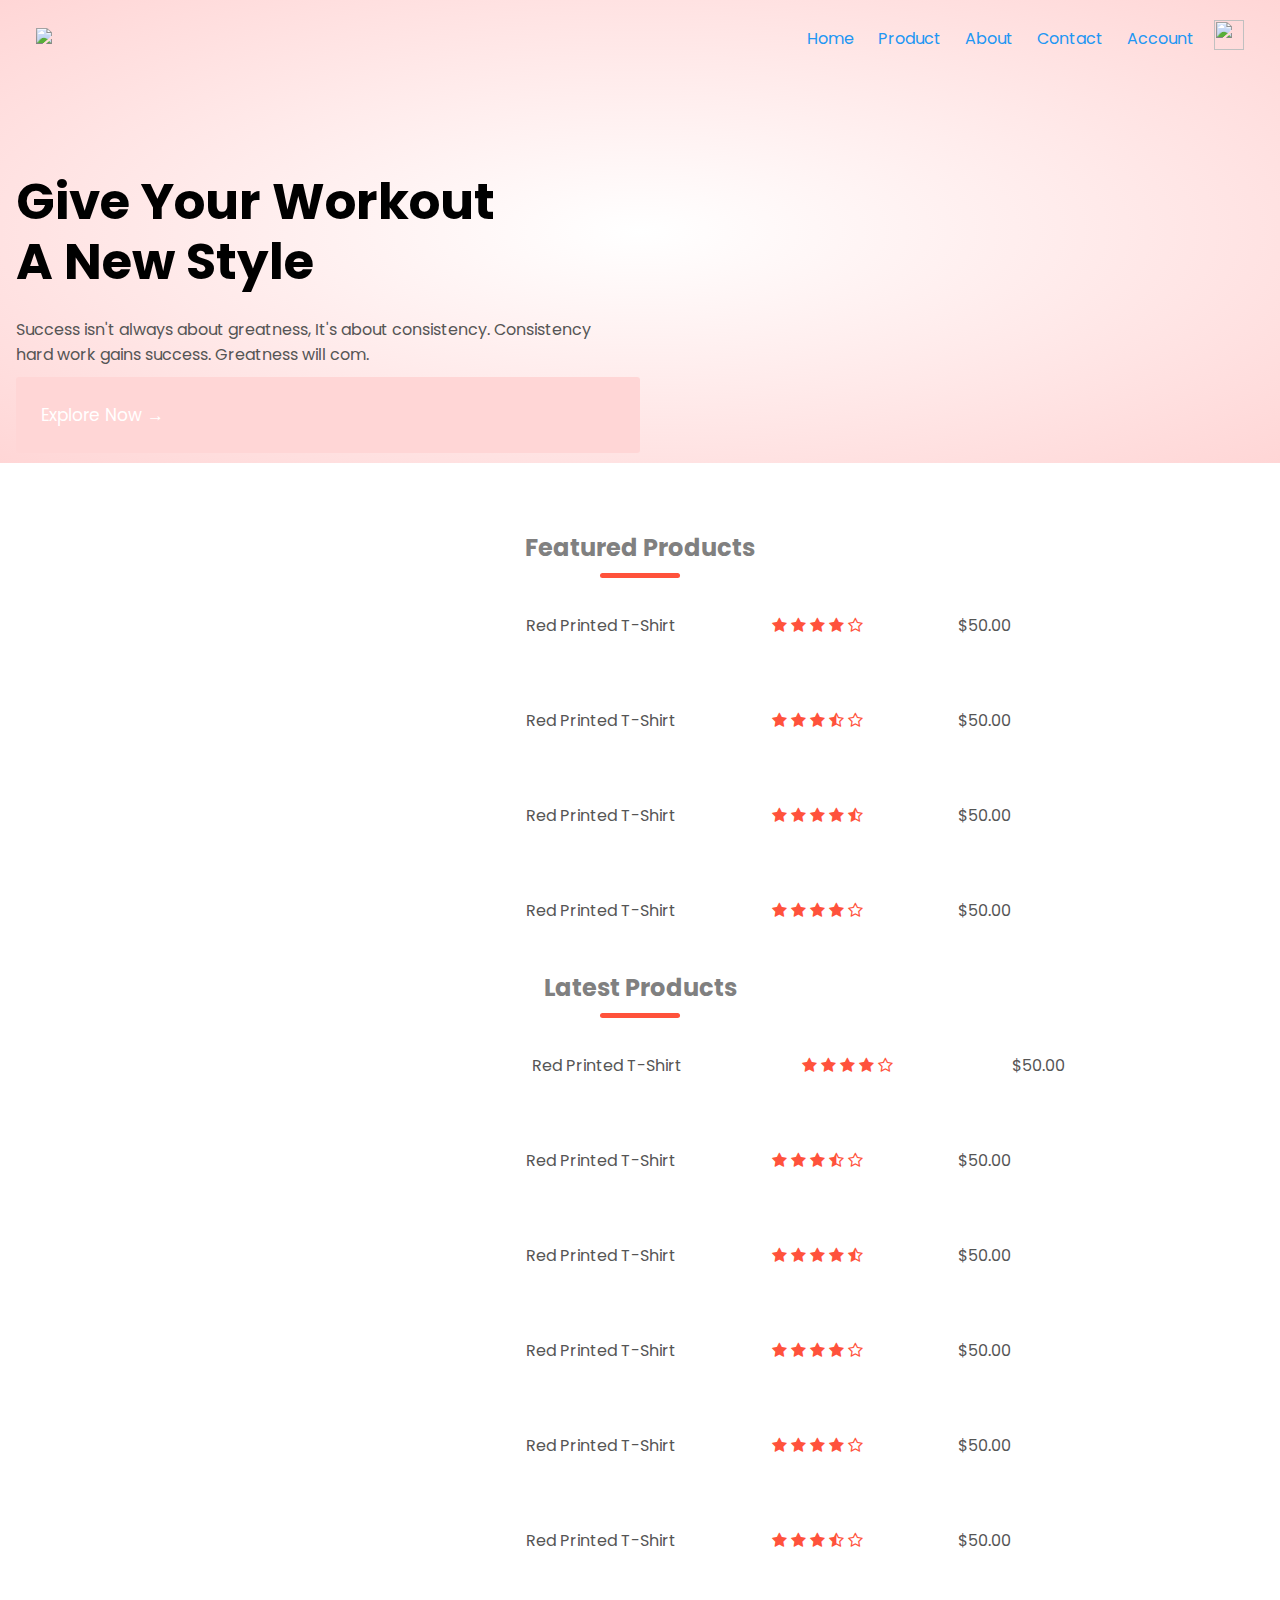
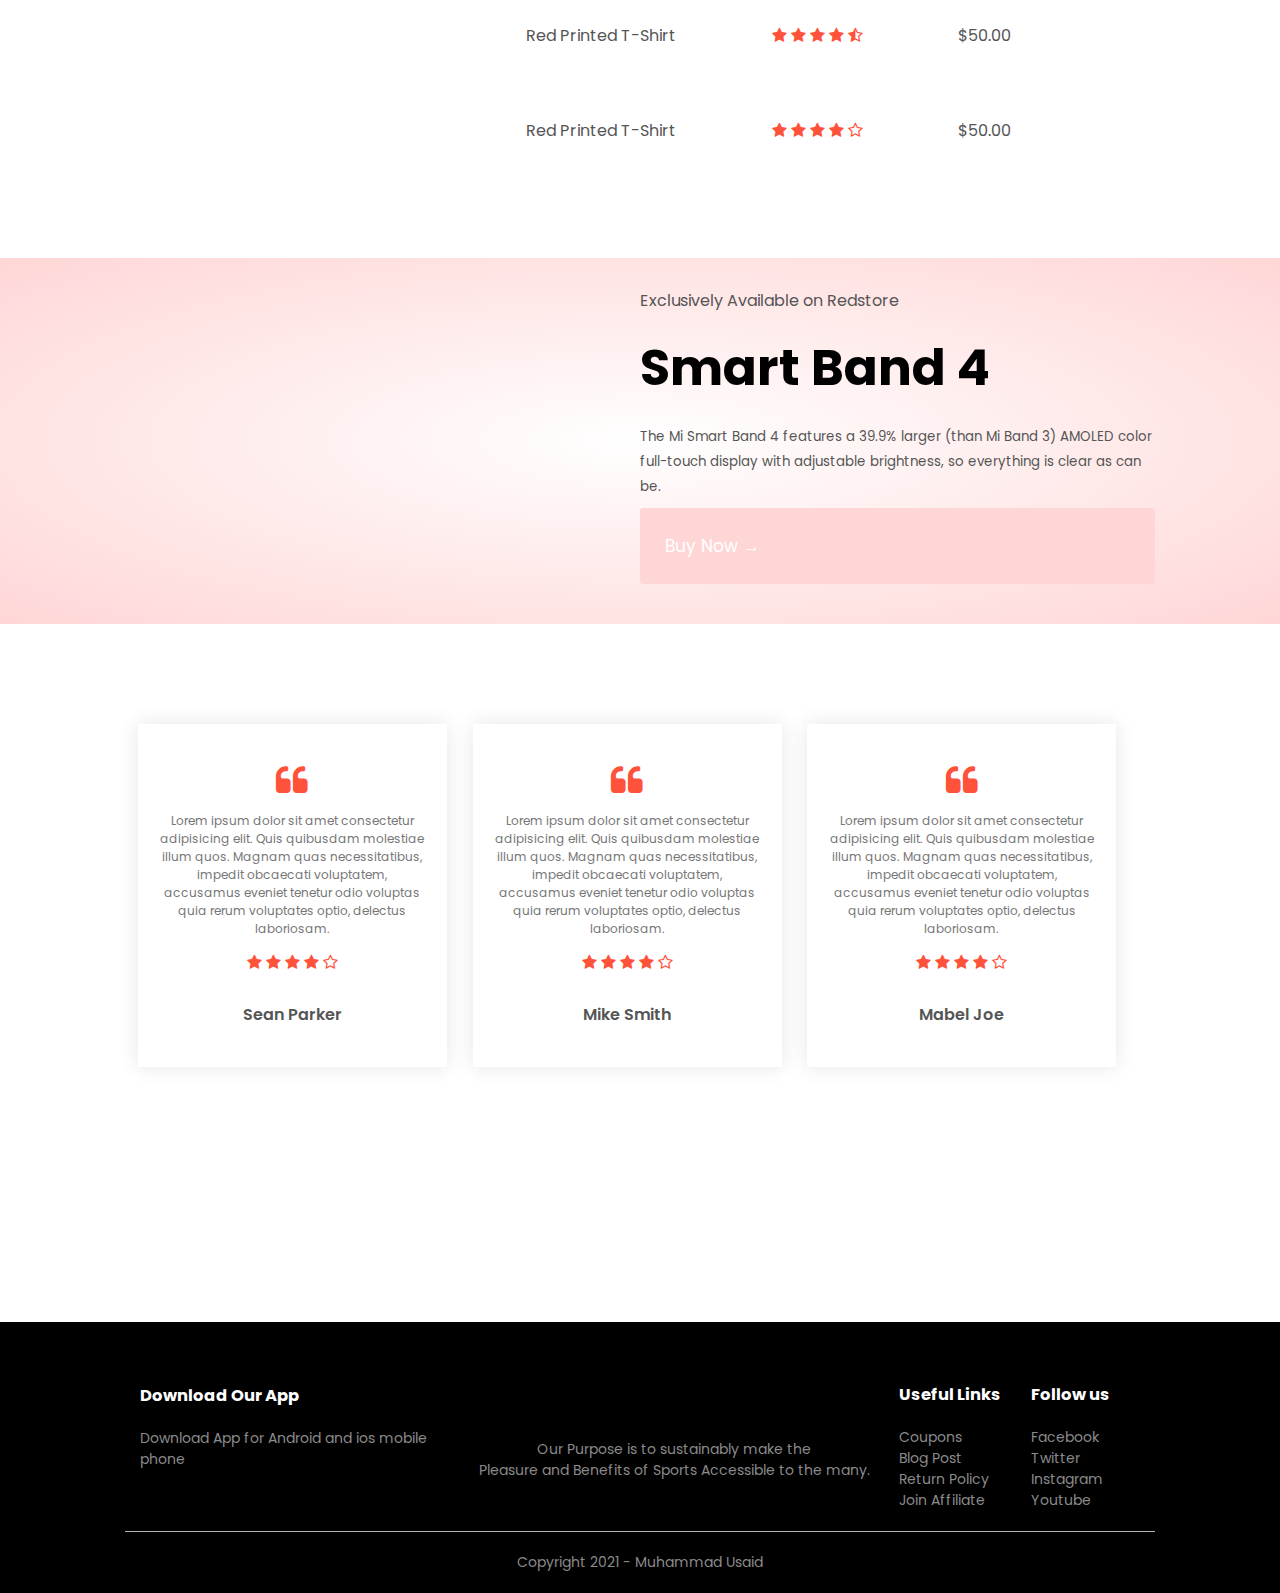
==== index.html @ 4c061040 "Add files via upload" ====
<!DOCTYPE html>
<html lang="en">
<head>
    <meta charset="UTF-8">
    <meta name="viewport" content="width=device-width, initial-scale=1.0">
    <title>RedStore</title>
    <link rel="stylesheet" href="style.css">
    <link rel="preconnect" href="https://fonts.gstatic.com">
    <link href="https://fonts.googleapis.com/css2?family=Poppins:wght@300;400;500;600;700&display=swap" rel="stylesheet">
    <link rel="stylesheet" href="https://stackpath.bootstrapcdn.com/font-awesome/4.7.0/css/font-awesome.min.css">


</head>
<body>
    <div class="header">
    <div class="container">
    <div class="navbar">
        <div class="logo">
            <a href="index.html"><img src="images/logo.png" width="125px"></a>
        </div>
        <nav>
            <ul id="MenuItems"> 
                <li><a href="index.html">Home</a></li>
                <li><a href="products.html">Product</a></li>
                <li><a href="about.html">About</a></li>
                <li><a href="contact.html">Contact</a></li>
                <li><a href="accounts.html">Account</a></li>
            </ul>
        </nav>
        <a href="cart.html"><img src="images/cart.png" width="30px" height="30px" alt=""></a>
        <img src="images/menu.png" class="menu" onclick="menutoggle()">
    </div>
    <div class="row">
        <div class="col-2">
            <h1>Give Your Workout <br> A New Style</h1>
            <p>Success isn't always about greatness, It's about consistency. Consistency <br> hard work gains success. Greatness will com.</p>
            <a href="" class="btn"> Explore Now &#8594;</a>
        </div>
        <div class="col-2">
            <img class="img1" src="images/image1.png" alt="">
        </div>
    </div>
    </div>
    </div>
    <!-- featured categories -->
    <div class="categories">
        <div class="small-container">
        <div class="row">
            <div class="col-3"><img src="images/category-1.jpg" alt=""></div>
            <div class="col-3"><img src="images/category-2.jpg" alt=""></div>
            <div class="col-3"><img src="images/category-3.jpg" alt=""></div>
        </div>
    </div>
    </div>
    <!-- featured products -->
    <div class="small-container">
        <h2 class="title">Featured Products</h2>
        <div class="products">
        <div class="row">
            <div class="col-4"><img src="images/product-1.jpg" alt=""></div>
            <h4>Red Printed T-Shirt</h4>
            <div class="rating">
                <i class="fa fa-star"></i>
                <i class="fa fa-star"></i>
                <i class="fa fa-star"></i>
                <i class="fa fa-star"></i>
                <i class="fa fa-star-o"></i>
            </div>
            <p>$50.00</p>
        </div>
        <div class="row">
            <div class="col-4"><img src="images/product-2.jpg" alt=""></div>
            <h4>Red Printed T-Shirt</h4>
            <div class="rating">
                <i class="fa fa-star"></i>
                <i class="fa fa-star"></i>
                <i class="fa fa-star"></i>
                <i class="fa fa-star-half-o"></i>
                <i class="fa fa-star-o"></i>
            </div>
            <p>$50.00</p>
        </div>
        <div class="row">
            <div class="col-4"><img src="images/product-3.jpg" alt=""></div>
            <h4>Red Printed T-Shirt</h4>
            <div class="rating">
                <i class="fa fa-star"></i>
                <i class="fa fa-star"></i>
                <i class="fa fa-star"></i>
                <i class="fa fa-star"></i>
                <i class="fa fa-star-half-o"></i>
            </div>
            <p>$50.00</p>
        </div>
        <div class="row">
            <div class="col-4"><img src="images/product-4.jpg" alt=""></div>
            <h4>Red Printed T-Shirt</h4>
            <div class="rating">
                <i class="fa fa-star"></i>
                <i class="fa fa-star"></i>
                <i class="fa fa-star"></i>
                <i class="fa fa-star"></i>
                <i class="fa fa-star-o"></i>
            </div>
            <p>$50.00</p>
        </div>
    </div>
        <h2 class="title">Latest Products</h2>
        <div class="latest-products">
            <div class="row">
                <div class="col-4"><img src="images/product-5.jpg" alt=""></div><br>
                <h4>Red Printed T-Shirt</h4><br>
                <div class="rating">
                    <i class="fa fa-star"></i>
                    <i class="fa fa-star"></i>
                    <i class="fa fa-star"></i>
                    <i class="fa fa-star"></i>
                    <i class="fa fa-star-o"></i>
                </div><br>
                <p>$50.00</p>
            </div>
            <div class="row">
                <div class="col-4"><img src="images/product-6.jpg" alt=""></div>
                <h4>Red Printed T-Shirt</h4>
                <div class="rating">
                    <i class="fa fa-star"></i>
                    <i class="fa fa-star"></i>
                    <i class="fa fa-star"></i>
                    <i class="fa fa-star-half-o"></i>
                    <i class="fa fa-star-o"></i>
                </div>
                <p>$50.00</p>
            </div>
            <div class="row">
                <div class="col-4"><img src="images/product-7.jpg" alt=""></div>
                <h4>Red Printed T-Shirt</h4>
                <div class="rating">
                    <i class="fa fa-star"></i>
                    <i class="fa fa-star"></i>
                    <i class="fa fa-star"></i>
                    <i class="fa fa-star"></i>
                    <i class="fa fa-star-half-o"></i>
                </div>
                <p>$50.00</p>
            </div>
            <div class="row">
                <div class="col-4"><img src="images/product-8.jpg" alt=""></div>
                <h4>Red Printed T-Shirt</h4>
                <div class="rating">
                    <i class="fa fa-star"></i>
                    <i class="fa fa-star"></i>
                    <i class="fa fa-star"></i>
                    <i class="fa fa-star"></i>
                    <i class="fa fa-star-o"></i>
                </div>
                <p>$50.00</p>
            </div>
            <div class="row">
                <div class="col-4"><img src="images/product-9.jpg" alt=""></div>
                <h4>Red Printed T-Shirt</h4>
                <div class="rating">
                    <i class="fa fa-star"></i>
                    <i class="fa fa-star"></i>
                    <i class="fa fa-star"></i>
                    <i class="fa fa-star"></i>
                    <i class="fa fa-star-o"></i>
                </div>
                <p>$50.00</p>
            </div>
            <div class="row">
                <div class="col-4"><img src="images/product-10.jpg" alt=""></div>
                <h4>Red Printed T-Shirt</h4>
                <div class="rating">
                    <i class="fa fa-star"></i>
                    <i class="fa fa-star"></i>
                    <i class="fa fa-star"></i>
                    <i class="fa fa-star-half-o"></i>
                    <i class="fa fa-star-o"></i>
                </div>
                <p>$50.00</p>
            </div>
            <div class="row">
                <div class="col-4"><img src="images/product-11.jpg" alt=""></div>
                <h4>Red Printed T-Shirt</h4>
                <div class="rating">
                    <i class="fa fa-star"></i>
                    <i class="fa fa-star"></i>
                    <i class="fa fa-star"></i>
                    <i class="fa fa-star"></i>
                    <i class="fa fa-star-half-o"></i>
                </div>
                <p>$50.00</p>
            </div>
            <div class="row">
                <div class="col-4"><img src="images/product-12.jpg" alt=""></div>
                <h4>Red Printed T-Shirt</h4>
                <div class="rating">
                    <i class="fa fa-star"></i>
                    <i class="fa fa-star"></i>
                    <i class="fa fa-star"></i>
                    <i class="fa fa-star"></i>
                    <i class="fa fa-star-o"></i>
                </div>
                <p>$50.00</p>
            </div>
        </div>
    </div>
    <!-- offer -->
    <div class="offer">
        <div class="small-container">
            <div class="row">
                <div class="col-2">
                    <img src="images/exclusive.png" width="100%" class="offer-img" alt="">
                </div>
                <div class="col-2">
                    <p>Exclusively Available on Redstore</p>
                    <h1>Smart Band 4</h1>
                    <small>The Mi Smart Band 4 features a 39.9% larger (than
                        Mi Band 3) AMOLED color full-touch display with
                        adjustable brightness, so everything is clear as can be.
                    </small>
                    <br>
                    <a href="" class="btn">Buy Now &#8594;</a>
                </div>
            </div>
        </div>
    </div>
<!----- testimonial ----->
<div class="testimonial">
    <div class="small-container">
        <div class="row">
            <div class="col-3">
                <i class="fa fa-quote-left"></i>
                <p>Lorem ipsum dolor sit amet consectetur adipisicing elit. Quis quibusdam molestiae illum quos. Magnam quas necessitatibus, impedit obcaecati voluptatem, accusamus eveniet tenetur odio voluptas quia rerum voluptates optio, delectus laboriosam.</p>
                <div class="rating">
                    <i class="fa fa-star"></i>
                    <i class="fa fa-star"></i>
                    <i class="fa fa-star"></i>
                    <i class="fa fa-star"></i>
                    <i class="fa fa-star-o"></i>
                </div>
                <img src="images/user-1.png" alt="">
                <h3>Sean Parker</h3>
            </div>
            <div class="col-3">
                <i class="fa fa-quote-left"></i>
                <p>Lorem ipsum dolor sit amet consectetur adipisicing elit. Quis quibusdam molestiae illum quos. Magnam quas necessitatibus, impedit obcaecati voluptatem, accusamus eveniet tenetur odio voluptas quia rerum voluptates optio, delectus laboriosam.</p>
                <div class="rating">
                    <i class="fa fa-star"></i>
                    <i class="fa fa-star"></i>
                    <i class="fa fa-star"></i>
                    <i class="fa fa-star"></i>
                    <i class="fa fa-star-o"></i>
                </div>
                <img src="images/user-2.png" alt="">
                <h3>Mike Smith</h3>
            </div>
            <div class="col-3">
                <i class="fa fa-quote-left"></i>
                <p>Lorem ipsum dolor sit amet consectetur adipisicing elit. Quis quibusdam molestiae illum quos. Magnam quas necessitatibus, impedit obcaecati voluptatem, accusamus eveniet tenetur odio voluptas quia rerum voluptates optio, delectus laboriosam.</p>
                <div class="rating">
                    <i class="fa fa-star"></i>
                    <i class="fa fa-star"></i>
                    <i class="fa fa-star"></i>
                    <i class="fa fa-star"></i>
                    <i class="fa fa-star-o"></i>
                </div>
                <img src="images/user-3.png" alt="">
                <h3>Mabel Joe</h3>
            </div>
        </div>
    </div>
</div>
<!-----brands----->
<div class="brands">
    <div class="small-container">
        <div class="row">
            <div class="col-5">
                <img src="images/logo-godrej.png" alt="">
            </div>
            <div class="col-5">
                <img src="images/logo-oppo.png" alt="">
            </div>
            <div class="col-5">
                <img src="images/logo-coca-cola.png" alt="">
            </div>
            <div class="col-5">
                <img src="images/logo-paypal.png" alt="">
            </div>
            <div class="col-5">
                <img src="images/logo-philips.png" alt="">
            </div>
        </div>
    </div>
</div>
<!----- footer ----->
<div class="footer">
    <div class="small-container">
        <div class="row">
            <div class="footer-col-1">
                <h3>Download Our App</h3>
                <p>Download App for Android and ios mobile phone</p>
                <div class="app-logo">
                    <img src="images/play-store.png" alt="">
                    <img src="images/app-store.png" alt="">
                </div>
            </div>
            <div class="footer-col-2">
                <img src="images/logo-white.png" alt="">
                <p>Our Purpose is to sustainably make the
                    <br> Pleasure and Benefits of Sports Accessible to the many.</p>
            </div>
            <div class="footer-col-3">
                <h3>Useful Links</h3>
                <ul>
                    <li>Coupons</li>
                    <li>Blog Post</li>
                    <li>Return Policy</li>
                    <li>Join Affiliate</li>
                </ul>
            </div>
            <div class="footer-col-4">
                <h3>Follow us</h3>
                <ul>
                    <li>Facebook</li>
                    <li>Twitter</li>
                    <li>Instagram</li>
                    <li>Youtube</li>
                </ul>
            </div>
        </div>
        <hr>
        <p class="copyright">Copyright 2021 - Muhammad Usaid</p>
    </div>
</div>


<!--------js for toggle menu--------->
<script>
    var MenuItems = document.getElementById("MenuItems");
    MenuItems.style.maxHeight = "0px";
    function menutoggle(){
        if (MenuItems.style.maxHeight == "0px")
         {
            MenuItems.style.maxHeight = "200px";
        }
        else{
            MenuItems.style.maxHeight = "0px";
        }
    }
</script>

</body>
</html>
---- style.css ----
*{
    margin: 0;
    padding: 0;
    box-sizing: border-box;
}
body{
    font-family: 'Poppins', sans-serif;
}
.navbar{
    display: flex;
    align-items: center;
    padding: 20px;
}
nav{
    flex: 1;
    text-align: right;
}
nav ul{
    display:inline-block ;
    list-style-type: none;
}
nav ul li{
    display: inline-block;
    margin-right: 20px;
}
a{
    text-decoration: none;
    color: #555;
}
p{
    color: #555;
}
.container{
    max-width: 1300px;
    margin: auto;
    padding-left: 30px;
    padding-right: 30px;
}
.row{
    display: flex;
    align-items: center;
    flex-wrap: wrap;
    justify-content: space-around;
}
.col-2{
    flex-basis: 50%;
    min-width: 300px;
}
.img1{
    max-width: 100%;
    padding: 50px 0px;
}
.col-2 h1{
    font-size: 50px;
    line-height: 60px;
    margin: 25px 0;
}
.btn{
    display: inline-block;
    background: #ff523b;
    color: #fff;
    padding: 8px 30px;
    margin: 30px 0;
    border-radius: 30px;
    transition: 0.5s;
}
.btn:hover{
    background: #563434;
}
.header{
    background: radial-gradient(#fff,#ffd6d6);

}
.header .row{
    margin-top: 70px;

}
.cotegories{
    margin: 70px 0;
}
.col-3{
    flex-basis: 30%;
    min-width: 250px;
    margin-bottom: 30px;
}
.col-3 img{
width: 100%;
}
.small-container{
    max-width: 1080px;
    margin: auto;
    padding-left: 25px;
    padding-right: 25px;
}
.col-4{
    
    flex-basis: 25%;
    padding: 10px;
    min-width: 200px;
    margin-bottom: 50px;
    /* width: 20%;
    height: 20%; */
    transition: transform 0.5s;
}
.col-4 img{
    width: 100%;
}
.title{
    text-align: center;margin: 0 auto;
    position: relative;
    line-height: 60px;
    color: #555;
}
.title::after{
    content: '';
    background: #ff523b;
    width: 80px;
    height: 5px;
    border-radius: 5px;
    position: absolute;
    bottom: 0;
    left: 50%;
    transform: translateX(-50%);
}
h4{
    color: #555;
    font-weight: normal;
}
.col-4 p{
    font-size: 14px;
}
.rating .fa{
    color: #ff523b;
}
.col-4:hover{
    transform: translateY(-5px);
}

/*----- offer -----*/
.offer{
    background: radial-gradient(#fff,#ffd6d6);
    margin-top: 80px;
    padding: 30px 0;
}
.col-2 .offer-img{
    padding: 50px;
}
small{
    color: #555;
}
/*------ testimonial ------*/
.testimonial{
    padding-top: 100px;

}
.testimonial .col-3{
    text-align: center;
    padding: 40px 20px;
    box-shadow: 0 0 20px 0 rgba(0, 0, 0, 0.1);
    cursor: pointer;
    transition: 0.5s;
}
.testimonial .col-3 img{
    width: 50px;
    margin-top: 20px;
    border-radius: 50%;
}
.testimonial .col-3:hover{
    transform: translateY(-10px);
}
.fa.fa-quote-left{
    font-size: 34px;
    color: #ff523b;
}

.col-3 p{
    font-size: 12px;
    margin: 12px 0;
    color: #777;
}

.testimonial .col-3 h3{
font-weight: 600;
color: #555;
font-size: 16px;
}
/* -----brands----- */
.brands{
    margin: 100px auto;

}
.col-5{
    width: 160px;
}
.col-5 img{
    width: 100%;
    cursor: pointer;
    filter: grayscale(100);
    transition: 0.5s;
}
.col-5 img:hover{
    filter: grayscale(0);
}

/* -----footer----- */
.footer{
    background: #000;
    color: #8a8a8a;
    font-size: 14px;
    padding: 60px 0 20px;
}
.footer p{
    color: #8a8a8a;
}

.footer h3{
    color: #fff;
    margin-bottom: 20px;
}
footer-col-1, footer-col-2, footer-col-3, footer-col-4{
    min-width: 250px;
    margin-bottom: 20px;
}
.footer-col-1{
    flex-basis: 30%;
}
.footer-col-2{
    flex-basis: 1;
    text-align: center;
}
.footer-col-2 img{
    width: 180px;
    margin-bottom: 20px;
}
.footer-col-3 .footer-col-4{
    flex-basis: 12%;
    text-align: center;
}
ul{
    list-style-type: none;
}
.app-logo{
    margin-top: 20px;
}
.app-logo img{
    width: 140px;
}
.footer hr{
    border: none;
    background: #b5b5b5;
    height: 1px;
    margin: 20px 0;
}
.copyright{
    text-align: center;
}
.menu{
    width: 28px;
    margin-left: 20px;
    display: none;
}
/* ------All Products Page------ */
.row-2{
    justify-content: space-around;
    margin: 100px auto 50px;
}
select{
    border: 1px solid #ff523b;
    padding: 5px;
}
select:focus{
    outline: none;
}
.page-btn{
    margin: 0 auto 80px;
}
.page-btn span{
    display: inline-block;
    border: 1px solid #ff523b;
    margin-left: 10px;
    width: 40px;
    height: 40px;
    text-align: center;
    line-height: 40px;
    cursor: pointer;
}
.page-btn span:hover{
    background: #ff523b;
    color: white;
}




.single-product{
    margin-top: 80px;
}
.single-product .col-2 img{
    padding: 0;
}
.single-product .col-2{
    padding: 20px;
}
.single-product h4{
    margin: 20px 0;
    font-size: 22px;
    font-weight: bold;
}
.single-product select{
    display: block;
    padding: 10px;
    margin-top: 20px;
}
.single-product input{
    width: 50px;
    height: 40px;
    padding-left: 10px;
    font-size: 20px;
    margin-right: 10px;
    border: 1px solid #ff523b;
}
input:focus{
    outline: none;
}
.single-product .fa{
    color: #ff523b;
    margin-left: 10px;
}
.row-col{
    display: flex;
    justify-content: space-between;
    width: 100%;
    height: 100%;
}
.col{
    flex-basis: 50%;
    cursor: pointer;
}


















/* media */
@media only screen and (max-width: 800px){
    nav ul{
        position: absolute;
        top: 70px;
        left: 0;
        background: #333;
        width: 100%;
        overflow: hidden;
        transition: max-height 0.5s ;
    }
    nav ul li{
        display: block;
        margin-right: 50px;
        margin-top: 10px;
        margin-bottom: 10px;
    }
    nav ul li a{
        color: white;
    }
    menu{
        display: block;
        cursor: pointer;
    }
}
@media only screen and (max-width: 800px){
    .row{
        text-align: center;
    }
    .col-2, .col-3, .col-4{
        flex-basis: 100%;
    }
    .single-product .row{
        text-align: left;
    }
    .single-product .col-2{
        padding: 20px 0;
    }
    .single-product h1{
        font-size: 26px;
        line-height: 22px;
    }
    .cart-info p{
        display: none;
    }
}




.cart-page{
    margin: 80px auto;
}

table{
    width: 100%;
    border-collapse: collapse;
}
.cart-info{
    display: flex;
    flex-wrap: wrap;
}
th{
    text-align: left;
    padding: 5px;
    color: #fff;
    background: #ff523b;
    font-weight: normal;
}
td{
    padding: 10px 5px;
}
td input{
    width: 40px;
    height: 30px;
    padding: 5px;
}
td a{
    color: #ff523b;
    font-size: 12px;
}
td img{
    width: 80px;
    height: 80px;
    margin-right: 10px;
}

.total-price{
    display: flex;
    justify-content: flex-end;
    
}
.total-price table{
    border-top: 3px solid #ff523b;
    width: 100%;
    max-width: 400px;
}
td:last-child{
    text-align: right;
}
th:last-child{
    text-align: right;
}







.account-page{
    padding: 50px 0;
    background: radial-gradient(#fff,#ffd6d6);
}

.form-container{
    background: white;
    width: 300px;
    height: 400px;
    position: relative;
    text-align: center;
    padding: 20px 0;
    margin: auto;
    box-shadow: 0 0 20px 0px rgba(0, 0, 0, 0.1);
    overflow: hidden;
}
.form-container span{
    font-weight: bold;
    padding: 0 10px;
    color: #555;
    cursor: pointer;
    width: 100px;
    display: inline-block ;
}

.form-btn{
    display: inline-block;
}
.form-container form{
    max-width: 300px;
    padding: 0 20px;
    position: absolute;
    top: 130px;
    transition: transform 1s;
}
form input{
    width: 100%;
    height: 30px;
    margin: 10px 0;
    padding: 0 10px;
    border: 1px solid #ccc;
}

form .btn{
    width: 100%;
    border: none;
    cursor: pointer;
    margin: 10px 0;
}
form .btn:focus{
    outline: none;
}

#LoginForm{
    left: -300px;
}
#RegForm{
    left: 0;
}
form a{
    font-size: 12px;
}



#indicator{
    width: 100px;
    border: none;
    background: #ff523b;
    height: 3px;
    margin-top: 8px;
    transform: translateX(100px);
    transition: transform 1s;
}
/* ABout page */
  html {
    box-sizing: border-box;
  }
  
  *, *:before, *:after {
    box-sizing: inherit;
  }
  
  .column {
    float: left;
    width: 33.3%;
    margin-bottom: 16px;
    padding: 0 8px;
  }
  
  .card {
    box-shadow: 0 4px 8px 0 rgba(0, 0, 0, 0.2);
    margin: 8px;
  }
  
  .about-section {
    padding: 50px;
    text-align: center;
    background-color: #ffd6d6 ;
    color: white;
  }
  
  .container {
    padding: 0 16px;
  }
  
  .container::after, .row::after {
    content: "";
    clear: both;
    display: table;
  }
  
  .title {
    color: grey;
  }
  
  .button {
    border: none;
    outline: 0;
    display: inline-block;
    padding: 8px;
    color: white;
    background-color:palevioletred;
    text-align: center;
    cursor: pointer;
    width: 100%;
  }
  
  .button:hover {
    background-color: #ffd6d6;
  }
  
  @media screen and (max-width: 650px) {
    .column {
      width: 100%;
      display: block;
    }
  }

  .img{
      width: 250px;
      height: 350px;
  }
  .img:hover{
      padding: 5px;
  }


  /* contact */

  .row1 {
    display: -ms-flexbox; /* IE10 */
    display: flex;
    -ms-flex-wrap: wrap; /* IE10 */
    flex-wrap: wrap;
    margin: 0 -16px;
  }
  
  .col-251{
    -ms-flex: 25%; /* IE10 */
    flex: 25%;
  }
  
  .col-501 {
    -ms-flex: 50%; /* IE10 */
    flex: 50%;
  }
  
  .col-75 {
    -ms-flex: 75%; /* IE10 */
    flex: 75%;
  }
  
  .col-251,
  .col-501,
  .col-75 {
    padding: 0 16px;
  }
  
  .container1 {
    background-color: #f2f2f2;
    padding: 5px 20px 15px 20px;
    border: 1px solid lightgrey;
    border-radius: 3px;
  }
  
  input[type=text] {
    width: 100%;
    margin-bottom: 20px;
    padding: 12px;
    border: 1px solid #ccc;
    border-radius: 3px;
  }
  
  label {
    margin-bottom: 10px;
    display: block;
  }
  
  .icon-container {
    margin-bottom: 20px;
    padding: 7px 0;
    font-size: 24px;
  }
  
  .btn {
    background-color: #ffd6d6;
    color: white;
    padding: 25px;
    margin: 10px 0;
    border: none;
    width: 100%;
    border-radius: 3px;
    cursor: pointer;
    font-size: 17px;
  }
  
  .btn:hover {
    background-color: palevioletred;
  }
  
  a {
    color: #2196F3;
  }
  
  hr {
    border: 1px solid lightgrey;
  }
  
  span.price {
    float: right;
    color: grey;
  }
  
  /* Responsive layout - when the screen is less than 800px wide, make the two columns stack on top of each other instead of next to each other (also change the direction - make the "cart" column go on top) */
  @media (max-width: 800px) {
    .row1 {
      flex-direction: column-reverse;
    }
    .col-251 {
      margin-bottom: 20px;
    }
  }
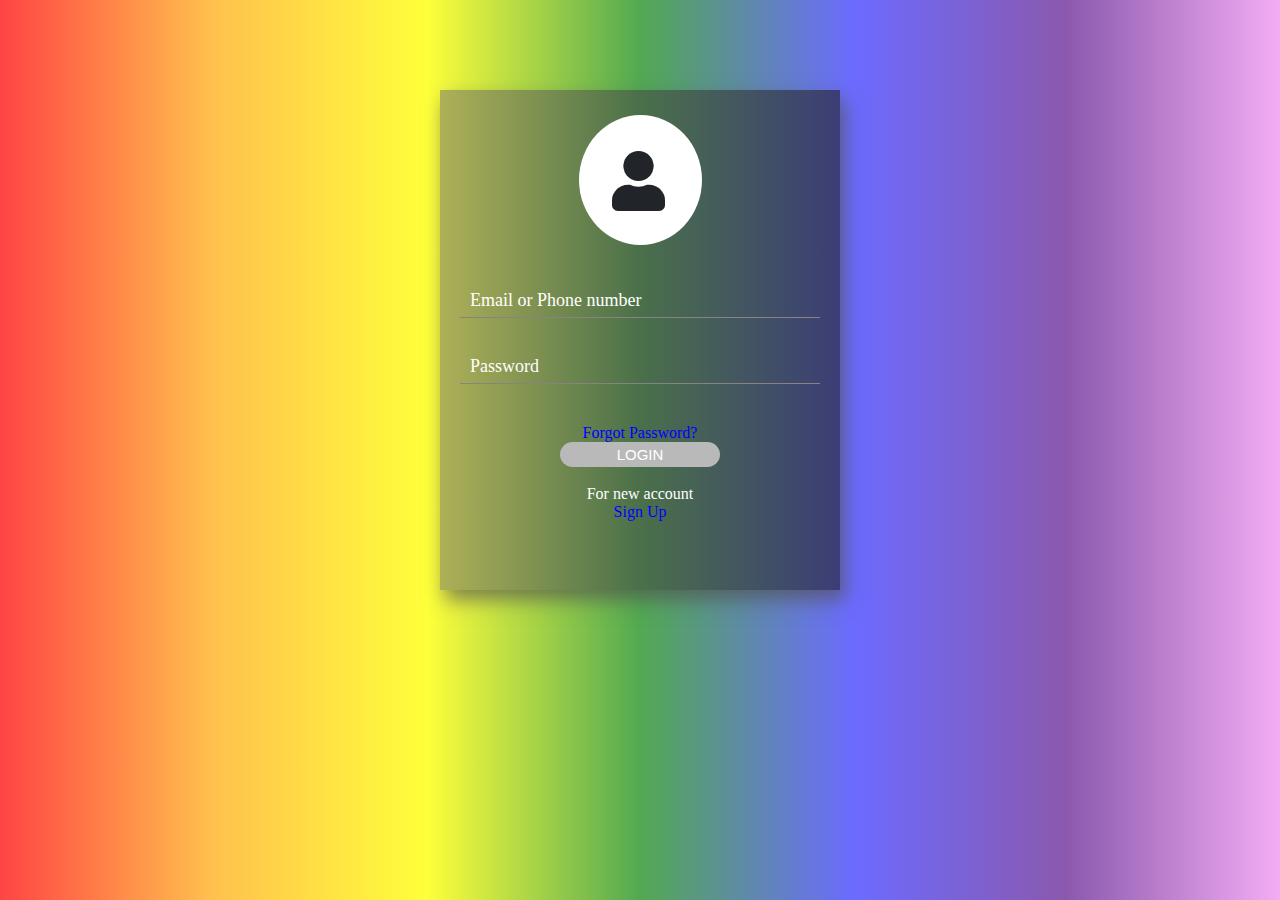
==== commit fdaf1258: "Add files via upload" ====
--- a/index.html
+++ b/index.html
@@ -2,353 +2,40 @@
 <html lang="en">
 <head>
     <meta charset="UTF-8">
+    <meta http-equiv="X-UA-Compatible" content="IE=edge">
     <meta name="viewport" content="width=device-width, initial-scale=1.0">
-    <title>RedStore</title>
+    <title>Document</title>
     <link rel="stylesheet" href="style.css">
-    <link rel="preconnect" href="https://fonts.gstatic.com">
-    <link href="https://fonts.googleapis.com/css2?family=Poppins:wght@300;400;500;600;700&display=swap" rel="stylesheet">
-    <link rel="stylesheet" href="https://stackpath.bootstrapcdn.com/font-awesome/4.7.0/css/font-awesome.min.css">
-
-
 </head>
 <body>
-    <div class="header">
-    <div class="container">
-    <div class="navbar">
-        <div class="logo">
-            <a href="index.html"><img src="images/logo.png" width="125px"></a>
-        </div>
-        <nav>
-            <ul id="MenuItems"> 
-                <li><a href="index.html">Home</a></li>
-                <li><a href="products.html">Product</a></li>
-                <li><a href="about.html">About</a></li>
-                <li><a href="contact.html">Contact</a></li>
-                <li><a href="accounts.html">Account</a></li>
-            </ul>
-        </nav>
-        <a href="cart.html"><img src="images/cart.png" width="30px" height="30px" alt=""></a>
-        <img src="images/menu.png" class="menu" onclick="menutoggle()">
-    </div>
-    <div class="row">
-        <div class="col-2">
-            <h1>Give Your Workout <br> A New Style</h1>
-            <p>Success isn't always about greatness, It's about consistency. Consistency <br> hard work gains success. Greatness will com.</p>
-            <a href="" class="btn"> Explore Now &#8594;</a>
-        </div>
-        <div class="col-2">
-            <img class="img1" src="images/image1.png" alt="">
-        </div>
-    </div>
-    </div>
-    </div>
-    <!-- featured categories -->
-    <div class="categories">
-        <div class="small-container">
-        <div class="row">
-            <div class="col-3"><img src="images/category-1.jpg" alt=""></div>
-            <div class="col-3"><img src="images/category-2.jpg" alt=""></div>
-            <div class="col-3"><img src="images/category-3.jpg" alt=""></div>
-        </div>
-    </div>
-    </div>
-    <!-- featured products -->
-    <div class="small-container">
-        <h2 class="title">Featured Products</h2>
-        <div class="products">
-        <div class="row">
-            <div class="col-4"><img src="images/product-1.jpg" alt=""></div>
-            <h4>Red Printed T-Shirt</h4>
-            <div class="rating">
-                <i class="fa fa-star"></i>
-                <i class="fa fa-star"></i>
-                <i class="fa fa-star"></i>
-                <i class="fa fa-star"></i>
-                <i class="fa fa-star-o"></i>
+    <div class="cs1">
+        <div class="cs2">
+            <div class="cs3">
+                    <img src="Capture.PNG" alt="" style="border-radius: 50%;">
             </div>
-            <p>$50.00</p>
-        </div>
-        <div class="row">
-            <div class="col-4"><img src="images/product-2.jpg" alt=""></div>
-            <h4>Red Printed T-Shirt</h4>
-            <div class="rating">
-                <i class="fa fa-star"></i>
-                <i class="fa fa-star"></i>
-                <i class="fa fa-star"></i>
-                <i class="fa fa-star-half-o"></i>
-                <i class="fa fa-star-o"></i>
+            <div class="cs4">
+                <input type="text" required >
+                <div class="cs5">
+                    Email or Phone number
+                </div>
             </div>
-            <p>$50.00</p>
-        </div>
-        <div class="row">
-            <div class="col-4"><img src="images/product-3.jpg" alt=""></div>
-            <h4>Red Printed T-Shirt</h4>
-            <div class="rating">
-                <i class="fa fa-star"></i>
-                <i class="fa fa-star"></i>
-                <i class="fa fa-star"></i>
-                <i class="fa fa-star"></i>
-                <i class="fa fa-star-half-o"></i>
+            <div class="cs4">
+                <input type="password" required>
+                <div class="cs5">
+                    Password
+                </div>
             </div>
-            <p>$50.00</p>
-        </div>
-        <div class="row">
-            <div class="col-4"><img src="images/product-4.jpg" alt=""></div>
-            <h4>Red Printed T-Shirt</h4>
-            <div class="rating">
-                <i class="fa fa-star"></i>
-                <i class="fa fa-star"></i>
-                <i class="fa fa-star"></i>
-                <i class="fa fa-star"></i>
-                <i class="fa fa-star-o"></i>
+            <div class="cs6"> 
+                <a href="">Forgot Password?</a>
             </div>
-            <p>$50.00</p>
-        </div>
-    </div>
-        <h2 class="title">Latest Products</h2>
-        <div class="latest-products">
-            <div class="row">
-                <div class="col-4"><img src="images/product-5.jpg" alt=""></div><br>
-                <h4>Red Printed T-Shirt</h4><br>
-                <div class="rating">
-                    <i class="fa fa-star"></i>
-                    <i class="fa fa-star"></i>
-                    <i class="fa fa-star"></i>
-                    <i class="fa fa-star"></i>
-                    <i class="fa fa-star-o"></i>
-                </div><br>
-                <p>$50.00</p>
-            </div>
-            <div class="row">
-                <div class="col-4"><img src="images/product-6.jpg" alt=""></div>
-                <h4>Red Printed T-Shirt</h4>
-                <div class="rating">
-                    <i class="fa fa-star"></i>
-                    <i class="fa fa-star"></i>
-                    <i class="fa fa-star"></i>
-                    <i class="fa fa-star-half-o"></i>
-                    <i class="fa fa-star-o"></i>
-                </div>
-                <p>$50.00</p>
-            </div>
-            <div class="row">
-                <div class="col-4"><img src="images/product-7.jpg" alt=""></div>
-                <h4>Red Printed T-Shirt</h4>
-                <div class="rating">
-                    <i class="fa fa-star"></i>
-                    <i class="fa fa-star"></i>
-                    <i class="fa fa-star"></i>
-                    <i class="fa fa-star"></i>
-                    <i class="fa fa-star-half-o"></i>
-                </div>
-                <p>$50.00</p>
-            </div>
-            <div class="row">
-                <div class="col-4"><img src="images/product-8.jpg" alt=""></div>
-                <h4>Red Printed T-Shirt</h4>
-                <div class="rating">
-                    <i class="fa fa-star"></i>
-                    <i class="fa fa-star"></i>
-                    <i class="fa fa-star"></i>
-                    <i class="fa fa-star"></i>
-                    <i class="fa fa-star-o"></i>
-                </div>
-                <p>$50.00</p>
-            </div>
-            <div class="row">
-                <div class="col-4"><img src="images/product-9.jpg" alt=""></div>
-                <h4>Red Printed T-Shirt</h4>
-                <div class="rating">
-                    <i class="fa fa-star"></i>
-                    <i class="fa fa-star"></i>
-                    <i class="fa fa-star"></i>
-                    <i class="fa fa-star"></i>
-                    <i class="fa fa-star-o"></i>
-                </div>
-                <p>$50.00</p>
-            </div>
-            <div class="row">
-                <div class="col-4"><img src="images/product-10.jpg" alt=""></div>
-                <h4>Red Printed T-Shirt</h4>
-                <div class="rating">
-                    <i class="fa fa-star"></i>
-                    <i class="fa fa-star"></i>
-                    <i class="fa fa-star"></i>
-                    <i class="fa fa-star-half-o"></i>
-                    <i class="fa fa-star-o"></i>
-                </div>
-                <p>$50.00</p>
-            </div>
-            <div class="row">
-                <div class="col-4"><img src="images/product-11.jpg" alt=""></div>
-                <h4>Red Printed T-Shirt</h4>
-                <div class="rating">
-                    <i class="fa fa-star"></i>
-                    <i class="fa fa-star"></i>
-                    <i class="fa fa-star"></i>
-                    <i class="fa fa-star"></i>
-                    <i class="fa fa-star-half-o"></i>
-                </div>
-                <p>$50.00</p>
-            </div>
-            <div class="row">
-                <div class="col-4"><img src="images/product-12.jpg" alt=""></div>
-                <h4>Red Printed T-Shirt</h4>
-                <div class="rating">
-                    <i class="fa fa-star"></i>
-                    <i class="fa fa-star"></i>
-                    <i class="fa fa-star"></i>
-                    <i class="fa fa-star"></i>
-                    <i class="fa fa-star-o"></i>
-                </div>
-                <p>$50.00</p>
+            <a href="">
+            <input type="button" value="LOGIN" id="cs8">
+            </a>
+            <br><br>
+            <div class="cs7">
+                <p>For new account</p><a href="">Sign Up</a>
             </div>
         </div>
     </div>
-    <!-- offer -->
-    <div class="offer">
-        <div class="small-container">
-            <div class="row">
-                <div class="col-2">
-                    <img src="images/exclusive.png" width="100%" class="offer-img" alt="">
-                </div>
-                <div class="col-2">
-                    <p>Exclusively Available on Redstore</p>
-                    <h1>Smart Band 4</h1>
-                    <small>The Mi Smart Band 4 features a 39.9% larger (than
-                        Mi Band 3) AMOLED color full-touch display with
-                        adjustable brightness, so everything is clear as can be.
-                    </small>
-                    <br>
-                    <a href="" class="btn">Buy Now &#8594;</a>
-                </div>
-            </div>
-        </div>
-    </div>
-<!----- testimonial ----->
-<div class="testimonial">
-    <div class="small-container">
-        <div class="row">
-            <div class="col-3">
-                <i class="fa fa-quote-left"></i>
-                <p>Lorem ipsum dolor sit amet consectetur adipisicing elit. Quis quibusdam molestiae illum quos. Magnam quas necessitatibus, impedit obcaecati voluptatem, accusamus eveniet tenetur odio voluptas quia rerum voluptates optio, delectus laboriosam.</p>
-                <div class="rating">
-                    <i class="fa fa-star"></i>
-                    <i class="fa fa-star"></i>
-                    <i class="fa fa-star"></i>
-                    <i class="fa fa-star"></i>
-                    <i class="fa fa-star-o"></i>
-                </div>
-                <img src="images/user-1.png" alt="">
-                <h3>Sean Parker</h3>
-            </div>
-            <div class="col-3">
-                <i class="fa fa-quote-left"></i>
-                <p>Lorem ipsum dolor sit amet consectetur adipisicing elit. Quis quibusdam molestiae illum quos. Magnam quas necessitatibus, impedit obcaecati voluptatem, accusamus eveniet tenetur odio voluptas quia rerum voluptates optio, delectus laboriosam.</p>
-                <div class="rating">
-                    <i class="fa fa-star"></i>
-                    <i class="fa fa-star"></i>
-                    <i class="fa fa-star"></i>
-                    <i class="fa fa-star"></i>
-                    <i class="fa fa-star-o"></i>
-                </div>
-                <img src="images/user-2.png" alt="">
-                <h3>Mike Smith</h3>
-            </div>
-            <div class="col-3">
-                <i class="fa fa-quote-left"></i>
-                <p>Lorem ipsum dolor sit amet consectetur adipisicing elit. Quis quibusdam molestiae illum quos. Magnam quas necessitatibus, impedit obcaecati voluptatem, accusamus eveniet tenetur odio voluptas quia rerum voluptates optio, delectus laboriosam.</p>
-                <div class="rating">
-                    <i class="fa fa-star"></i>
-                    <i class="fa fa-star"></i>
-                    <i class="fa fa-star"></i>
-                    <i class="fa fa-star"></i>
-                    <i class="fa fa-star-o"></i>
-                </div>
-                <img src="images/user-3.png" alt="">
-                <h3>Mabel Joe</h3>
-            </div>
-        </div>
-    </div>
-</div>
-<!-----brands----->
-<div class="brands">
-    <div class="small-container">
-        <div class="row">
-            <div class="col-5">
-                <img src="images/logo-godrej.png" alt="">
-            </div>
-            <div class="col-5">
-                <img src="images/logo-oppo.png" alt="">
-            </div>
-            <div class="col-5">
-                <img src="images/logo-coca-cola.png" alt="">
-            </div>
-            <div class="col-5">
-                <img src="images/logo-paypal.png" alt="">
-            </div>
-            <div class="col-5">
-                <img src="images/logo-philips.png" alt="">
-            </div>
-        </div>
-    </div>
-</div>
-<!----- footer ----->
-<div class="footer">
-    <div class="small-container">
-        <div class="row">
-            <div class="footer-col-1">
-                <h3>Download Our App</h3>
-                <p>Download App for Android and ios mobile phone</p>
-                <div class="app-logo">
-                    <img src="images/play-store.png" alt="">
-                    <img src="images/app-store.png" alt="">
-                </div>
-            </div>
-            <div class="footer-col-2">
-                <img src="images/logo-white.png" alt="">
-                <p>Our Purpose is to sustainably make the
-                    <br> Pleasure and Benefits of Sports Accessible to the many.</p>
-            </div>
-            <div class="footer-col-3">
-                <h3>Useful Links</h3>
-                <ul>
-                    <li>Coupons</li>
-                    <li>Blog Post</li>
-                    <li>Return Policy</li>
-                    <li>Join Affiliate</li>
-                </ul>
-            </div>
-            <div class="footer-col-4">
-                <h3>Follow us</h3>
-                <ul>
-                    <li>Facebook</li>
-                    <li>Twitter</li>
-                    <li>Instagram</li>
-                    <li>Youtube</li>
-                </ul>
-            </div>
-        </div>
-        <hr>
-        <p class="copyright">Copyright 2021 - Muhammad Usaid</p>
-    </div>
-</div>
-
-
-<!--------js for toggle menu--------->
-<script>
-    var MenuItems = document.getElementById("MenuItems");
-    MenuItems.style.maxHeight = "0px";
-    function menutoggle(){
-        if (MenuItems.style.maxHeight == "0px")
-         {
-            MenuItems.style.maxHeight = "200px";
-        }
-        else{
-            MenuItems.style.maxHeight = "0px";
-        }
-    }
-</script>
-
 </body>
 </html>--- a/style.css
+++ b/style.css
@@ -1,732 +1,117 @@
+  
 *{
+    padding: 0;
     margin: 0;
-    padding: 0;
     box-sizing: border-box;
+   
 }
-body{
-    font-family: 'Poppins', sans-serif;
+
+.cs1{
+    background-image:linear-gradient(to right, rgba(255, 0, 0, 0.733),rgba(255, 166, 0, 0.699),rgba(255, 255, 0, 0.774),rgba(0, 128, 0, 0.678),rgba(0, 0, 255, 0.582),rgba(76, 0, 130, 0.651),rgba(238, 130, 238, 0.658));
+    background-repeat: no-repeat;
+    background-size: cover;
+    height:100vh;
+    display: flex;
+    text-align: center;
+    justify-content: center;
 }
-.navbar{
-    display: flex;
-    align-items: center;
-    padding: 20px;
+
+
+.cs2{
+    background: linear-gradient(to right,rgba(114, 112, 112, 0.534),rgba(26, 25, 25, 0.582));
+    position: relative;
+    top: 10%;
+    height: 500px;
+    width: 400px;
+    box-shadow: 5px 10px 18px #4d4d4da4;
+
 }
-nav{
-    flex: 1;
-    text-align: right;
+
+
+.cs3{
+    color: white;
+    margin-top: 25px;
+    font-size: 30px;
+    font-weight: bold;
+    letter-spacing: 2px;
 }
-nav ul{
-    display:inline-block ;
-    list-style-type: none;
+
+input:focus{
+    outline: none;
+
 }
-nav ul li{
-    display: inline-block;
-    margin-right: 20px;
+.cs4 input{
+    margin-top: 50px;
+    width: 90%;
+    background: none;
+    border: none;
+    border-bottom:1px solid rgb(136, 131, 131) ;
+    text-decoration: none;
+    color: white;
+    overflow: hidden;
+    text-overflow: ellipsis;
+    white-space: nowrap;
+
+    
 }
+
+
+.cs5{
+    color: rgb(255, 255, 255);
+    position: absolute;
+    left: 30px;
+    margin-top: -7%;
+    font-size: 18px;
+    pointer-events:none;
+    transition: all 0.3s;
+    
+}
+.cs4 input:focus ~ .cs5,
+.cs4 input:valid ~ .cs5
+{
+    color: rgba(252, 252, 252, 0.575);
+    transform: translateY(-20px);
+    font-size: 14px;
+    position: absolute;
+    left: 20px;
+}
+
+.cs6{
+    color: white;
+    margin-top: 10%;
+    
+}
+
+#cs8{
+    width: 40%;
+    background: rgb(185, 185, 185);
+    border: none;
+    font-size: 15px;
+    padding-top: 1%;
+    padding-bottom: 1%;
+    border-radius: 20px;
+    color: white;
+}
+#cs8:hover{
+    
+    background-color: rgb(165, 161, 161);
+    padding: 5px;
+    
+}
+
 a{
     text-decoration: none;
-    color: #555;
-}
-p{
-    color: #555;
-}
-.container{
-    max-width: 1300px;
-    margin: auto;
-    padding-left: 30px;
-    padding-right: 30px;
-}
-.row{
-    display: flex;
-    align-items: center;
-    flex-wrap: wrap;
-    justify-content: space-around;
-}
-.col-2{
-    flex-basis: 50%;
-    min-width: 300px;
-}
-.img1{
-    max-width: 100%;
-    padding: 50px 0px;
-}
-.col-2 h1{
-    font-size: 50px;
-    line-height: 60px;
-    margin: 25px 0;
-}
-.btn{
-    display: inline-block;
-    background: #ff523b;
-    color: #fff;
-    padding: 8px 30px;
-    margin: 30px 0;
-    border-radius: 30px;
-    transition: 0.5s;
-}
-.btn:hover{
-    background: #563434;
-}
-.header{
-    background: radial-gradient(#fff,#ffd6d6);
-
-}
-.header .row{
-    margin-top: 70px;
-
-}
-.cotegories{
-    margin: 70px 0;
-}
-.col-3{
-    flex-basis: 30%;
-    min-width: 250px;
-    margin-bottom: 30px;
-}
-.col-3 img{
-width: 100%;
-}
-.small-container{
-    max-width: 1080px;
-    margin: auto;
-    padding-left: 25px;
-    padding-right: 25px;
-}
-.col-4{
-    
-    flex-basis: 25%;
-    padding: 10px;
-    min-width: 200px;
-    margin-bottom: 50px;
-    /* width: 20%;
-    height: 20%; */
-    transition: transform 0.5s;
-}
-.col-4 img{
-    width: 100%;
-}
-.title{
-    text-align: center;margin: 0 auto;
-    position: relative;
-    line-height: 60px;
-    color: #555;
-}
-.title::after{
-    content: '';
-    background: #ff523b;
-    width: 80px;
-    height: 5px;
-    border-radius: 5px;
-    position: absolute;
-    bottom: 0;
-    left: 50%;
-    transform: translateX(-50%);
-}
-h4{
-    color: #555;
-    font-weight: normal;
-}
-.col-4 p{
-    font-size: 14px;
-}
-.rating .fa{
-    color: #ff523b;
-}
-.col-4:hover{
-    transform: translateY(-5px);
+    color: blue;
+    cursor: pointer;
 }
 
-/*----- offer -----*/
-.offer{
-    background: radial-gradient(#fff,#ffd6d6);
-    margin-top: 80px;
-    padding: 30px 0;
-}
-.col-2 .offer-img{
-    padding: 50px;
-}
-small{
-    color: #555;
-}
-/*------ testimonial ------*/
-.testimonial{
-    padding-top: 100px;
-
-}
-.testimonial .col-3{
-    text-align: center;
-    padding: 40px 20px;
-    box-shadow: 0 0 20px 0 rgba(0, 0, 0, 0.1);
-    cursor: pointer;
-    transition: 0.5s;
-}
-.testimonial .col-3 img{
-    width: 50px;
-    margin-top: 20px;
-    border-radius: 50%;
-}
-.testimonial .col-3:hover{
-    transform: translateY(-10px);
-}
-.fa.fa-quote-left{
-    font-size: 34px;
-    color: #ff523b;
-}
-
-.col-3 p{
-    font-size: 12px;
-    margin: 12px 0;
-    color: #777;
-}
-
-.testimonial .col-3 h3{
-font-weight: 600;
-color: #555;
-font-size: 16px;
-}
-/* -----brands----- */
-.brands{
-    margin: 100px auto;
-
-}
-.col-5{
-    width: 160px;
-}
-.col-5 img{
-    width: 100%;
-    cursor: pointer;
-    filter: grayscale(100);
-    transition: 0.5s;
-}
-.col-5 img:hover{
-    filter: grayscale(0);
-}
-
-/* -----footer----- */
-.footer{
-    background: #000;
-    color: #8a8a8a;
-    font-size: 14px;
-    padding: 60px 0 20px;
-}
-.footer p{
-    color: #8a8a8a;
-}
-
-.footer h3{
-    color: #fff;
-    margin-bottom: 20px;
-}
-footer-col-1, footer-col-2, footer-col-3, footer-col-4{
-    min-width: 250px;
-    margin-bottom: 20px;
-}
-.footer-col-1{
-    flex-basis: 30%;
-}
-.footer-col-2{
-    flex-basis: 1;
-    text-align: center;
-}
-.footer-col-2 img{
-    width: 180px;
-    margin-bottom: 20px;
-}
-.footer-col-3 .footer-col-4{
-    flex-basis: 12%;
-    text-align: center;
-}
-ul{
-    list-style-type: none;
-}
-.app-logo{
-    margin-top: 20px;
-}
-.app-logo img{
-    width: 140px;
-}
-.footer hr{
-    border: none;
-    background: #b5b5b5;
-    height: 1px;
-    margin: 20px 0;
-}
-.copyright{
-    text-align: center;
-}
-.menu{
-    width: 28px;
-    margin-left: 20px;
-    display: none;
-}
-/* ------All Products Page------ */
-.row-2{
-    justify-content: space-around;
-    margin: 100px auto 50px;
-}
-select{
-    border: 1px solid #ff523b;
-    padding: 5px;
-}
-select:focus{
-    outline: none;
-}
-.page-btn{
-    margin: 0 auto 80px;
-}
-.page-btn span{
-    display: inline-block;
-    border: 1px solid #ff523b;
-    margin-left: 10px;
-    width: 40px;
-    height: 40px;
-    text-align: center;
-    line-height: 40px;
-    cursor: pointer;
-}
-.page-btn span:hover{
-    background: #ff523b;
+.cs7 p{
     color: white;
 }
 
 
-
-
-.single-product{
-    margin-top: 80px;
+a:hover{
+    background: -webkit-linear-gradient(blue, cyan);
+    -webkit-background-clip: text;
+    -webkit-text-fill-color: transparent;   
 }
-.single-product .col-2 img{
-    padding: 0;
-}
-.single-product .col-2{
-    padding: 20px;
-}
-.single-product h4{
-    margin: 20px 0;
-    font-size: 22px;
-    font-weight: bold;
-}
-.single-product select{
-    display: block;
-    padding: 10px;
-    margin-top: 20px;
-}
-.single-product input{
-    width: 50px;
-    height: 40px;
-    padding-left: 10px;
-    font-size: 20px;
-    margin-right: 10px;
-    border: 1px solid #ff523b;
-}
-input:focus{
-    outline: none;
-}
-.single-product .fa{
-    color: #ff523b;
-    margin-left: 10px;
-}
-.row-col{
-    display: flex;
-    justify-content: space-between;
-    width: 100%;
-    height: 100%;
-}
-.col{
-    flex-basis: 50%;
-    cursor: pointer;
-}
-
-
-
-
-
-
-
-
-
-
-
-
-
-
-
-
-
-
-/* media */
-@media only screen and (max-width: 800px){
-    nav ul{
-        position: absolute;
-        top: 70px;
-        left: 0;
-        background: #333;
-        width: 100%;
-        overflow: hidden;
-        transition: max-height 0.5s ;
-    }
-    nav ul li{
-        display: block;
-        margin-right: 50px;
-        margin-top: 10px;
-        margin-bottom: 10px;
-    }
-    nav ul li a{
-        color: white;
-    }
-    menu{
-        display: block;
-        cursor: pointer;
-    }
-}
-@media only screen and (max-width: 800px){
-    .row{
-        text-align: center;
-    }
-    .col-2, .col-3, .col-4{
-        flex-basis: 100%;
-    }
-    .single-product .row{
-        text-align: left;
-    }
-    .single-product .col-2{
-        padding: 20px 0;
-    }
-    .single-product h1{
-        font-size: 26px;
-        line-height: 22px;
-    }
-    .cart-info p{
-        display: none;
-    }
-}
-
-
-
-
-.cart-page{
-    margin: 80px auto;
-}
-
-table{
-    width: 100%;
-    border-collapse: collapse;
-}
-.cart-info{
-    display: flex;
-    flex-wrap: wrap;
-}
-th{
-    text-align: left;
-    padding: 5px;
-    color: #fff;
-    background: #ff523b;
-    font-weight: normal;
-}
-td{
-    padding: 10px 5px;
-}
-td input{
-    width: 40px;
-    height: 30px;
-    padding: 5px;
-}
-td a{
-    color: #ff523b;
-    font-size: 12px;
-}
-td img{
-    width: 80px;
-    height: 80px;
-    margin-right: 10px;
-}
-
-.total-price{
-    display: flex;
-    justify-content: flex-end;
-    
-}
-.total-price table{
-    border-top: 3px solid #ff523b;
-    width: 100%;
-    max-width: 400px;
-}
-td:last-child{
-    text-align: right;
-}
-th:last-child{
-    text-align: right;
-}
-
-
-
-
-
-
-
-.account-page{
-    padding: 50px 0;
-    background: radial-gradient(#fff,#ffd6d6);
-}
-
-.form-container{
-    background: white;
-    width: 300px;
-    height: 400px;
-    position: relative;
-    text-align: center;
-    padding: 20px 0;
-    margin: auto;
-    box-shadow: 0 0 20px 0px rgba(0, 0, 0, 0.1);
-    overflow: hidden;
-}
-.form-container span{
-    font-weight: bold;
-    padding: 0 10px;
-    color: #555;
-    cursor: pointer;
-    width: 100px;
-    display: inline-block ;
-}
-
-.form-btn{
-    display: inline-block;
-}
-.form-container form{
-    max-width: 300px;
-    padding: 0 20px;
-    position: absolute;
-    top: 130px;
-    transition: transform 1s;
-}
-form input{
-    width: 100%;
-    height: 30px;
-    margin: 10px 0;
-    padding: 0 10px;
-    border: 1px solid #ccc;
-}
-
-form .btn{
-    width: 100%;
-    border: none;
-    cursor: pointer;
-    margin: 10px 0;
-}
-form .btn:focus{
-    outline: none;
-}
-
-#LoginForm{
-    left: -300px;
-}
-#RegForm{
-    left: 0;
-}
-form a{
-    font-size: 12px;
-}
-
-
-
-#indicator{
-    width: 100px;
-    border: none;
-    background: #ff523b;
-    height: 3px;
-    margin-top: 8px;
-    transform: translateX(100px);
-    transition: transform 1s;
-}
-/* ABout page */
-  html {
-    box-sizing: border-box;
-  }
-  
-  *, *:before, *:after {
-    box-sizing: inherit;
-  }
-  
-  .column {
-    float: left;
-    width: 33.3%;
-    margin-bottom: 16px;
-    padding: 0 8px;
-  }
-  
-  .card {
-    box-shadow: 0 4px 8px 0 rgba(0, 0, 0, 0.2);
-    margin: 8px;
-  }
-  
-  .about-section {
-    padding: 50px;
-    text-align: center;
-    background-color: #ffd6d6 ;
-    color: white;
-  }
-  
-  .container {
-    padding: 0 16px;
-  }
-  
-  .container::after, .row::after {
-    content: "";
-    clear: both;
-    display: table;
-  }
-  
-  .title {
-    color: grey;
-  }
-  
-  .button {
-    border: none;
-    outline: 0;
-    display: inline-block;
-    padding: 8px;
-    color: white;
-    background-color:palevioletred;
-    text-align: center;
-    cursor: pointer;
-    width: 100%;
-  }
-  
-  .button:hover {
-    background-color: #ffd6d6;
-  }
-  
-  @media screen and (max-width: 650px) {
-    .column {
-      width: 100%;
-      display: block;
-    }
-  }
-
-  .img{
-      width: 250px;
-      height: 350px;
-  }
-  .img:hover{
-      padding: 5px;
-  }
-
-
-  /* contact */
-
-  .row1 {
-    display: -ms-flexbox; /* IE10 */
-    display: flex;
-    -ms-flex-wrap: wrap; /* IE10 */
-    flex-wrap: wrap;
-    margin: 0 -16px;
-  }
-  
-  .col-251{
-    -ms-flex: 25%; /* IE10 */
-    flex: 25%;
-  }
-  
-  .col-501 {
-    -ms-flex: 50%; /* IE10 */
-    flex: 50%;
-  }
-  
-  .col-75 {
-    -ms-flex: 75%; /* IE10 */
-    flex: 75%;
-  }
-  
-  .col-251,
-  .col-501,
-  .col-75 {
-    padding: 0 16px;
-  }
-  
-  .container1 {
-    background-color: #f2f2f2;
-    padding: 5px 20px 15px 20px;
-    border: 1px solid lightgrey;
-    border-radius: 3px;
-  }
-  
-  input[type=text] {
-    width: 100%;
-    margin-bottom: 20px;
-    padding: 12px;
-    border: 1px solid #ccc;
-    border-radius: 3px;
-  }
-  
-  label {
-    margin-bottom: 10px;
-    display: block;
-  }
-  
-  .icon-container {
-    margin-bottom: 20px;
-    padding: 7px 0;
-    font-size: 24px;
-  }
-  
-  .btn {
-    background-color: #ffd6d6;
-    color: white;
-    padding: 25px;
-    margin: 10px 0;
-    border: none;
-    width: 100%;
-    border-radius: 3px;
-    cursor: pointer;
-    font-size: 17px;
-  }
-  
-  .btn:hover {
-    background-color: palevioletred;
-  }
-  
-  a {
-    color: #2196F3;
-  }
-  
-  hr {
-    border: 1px solid lightgrey;
-  }
-  
-  span.price {
-    float: right;
-    color: grey;
-  }
-  
-  /* Responsive layout - when the screen is less than 800px wide, make the two columns stack on top of each other instead of next to each other (also change the direction - make the "cart" column go on top) */
-  @media (max-width: 800px) {
-    .row1 {
-      flex-direction: column-reverse;
-    }
-    .col-251 {
-      margin-bottom: 20px;
-    }
-  }
-
-
-
-
-
-
-
-
-
-
-
-
-
-
-
-
-
-
-
-
-
-
-
